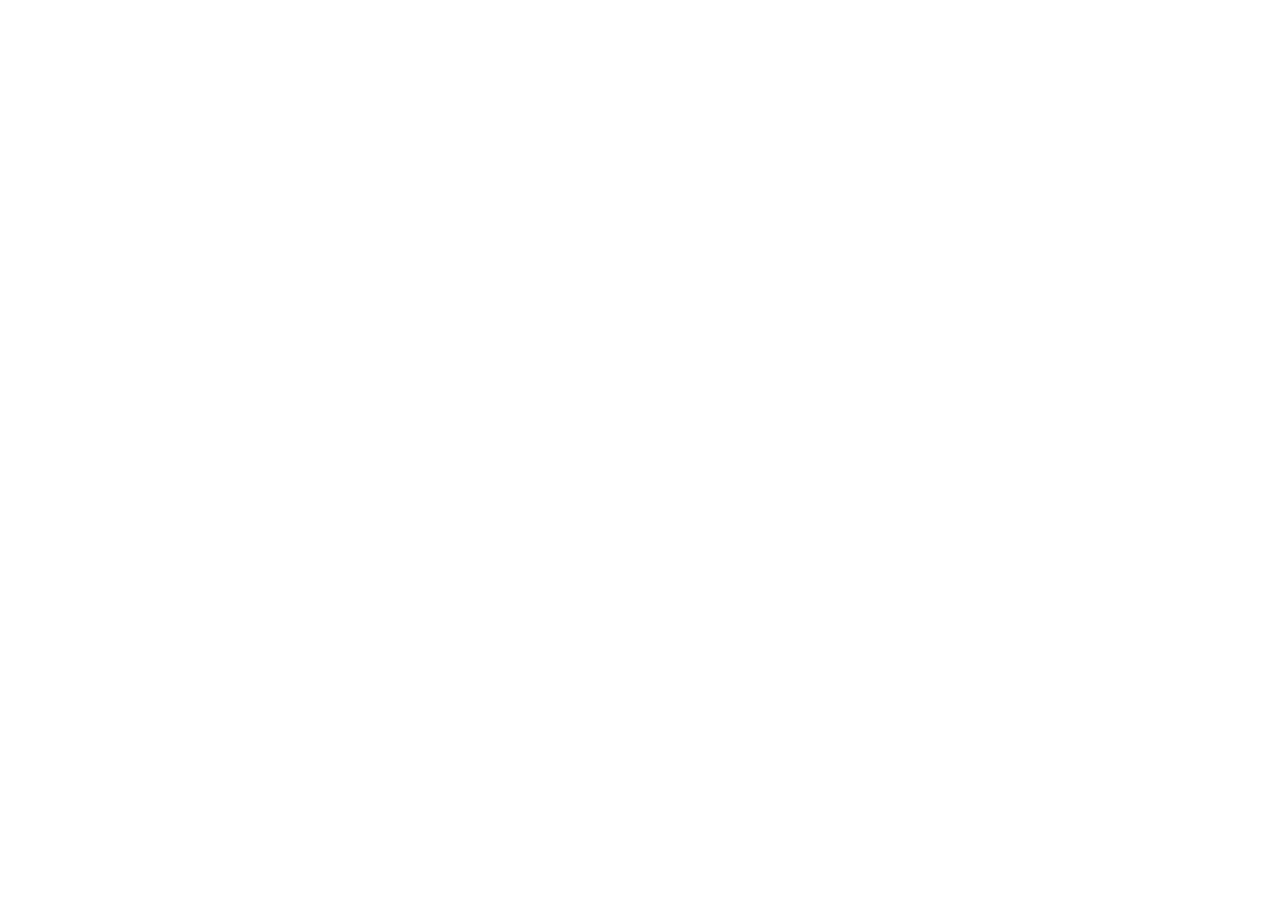
==== cat-website/index.html @ 89e73e98 "Add redirect from /cat-website to https://cat.cateam.me" ====
<!DOCTYPE html>
<html>
  <head>
    <meta http-equiv="refresh" content="0; url=https://cat.cateam.me" />
    <title>Redirecting...</title>
  </head>
  <body>
    <p>Redirecting to <a href="https://cat.cateam.me">cat.cateam.me</a>...</p>
  </body>
</html>
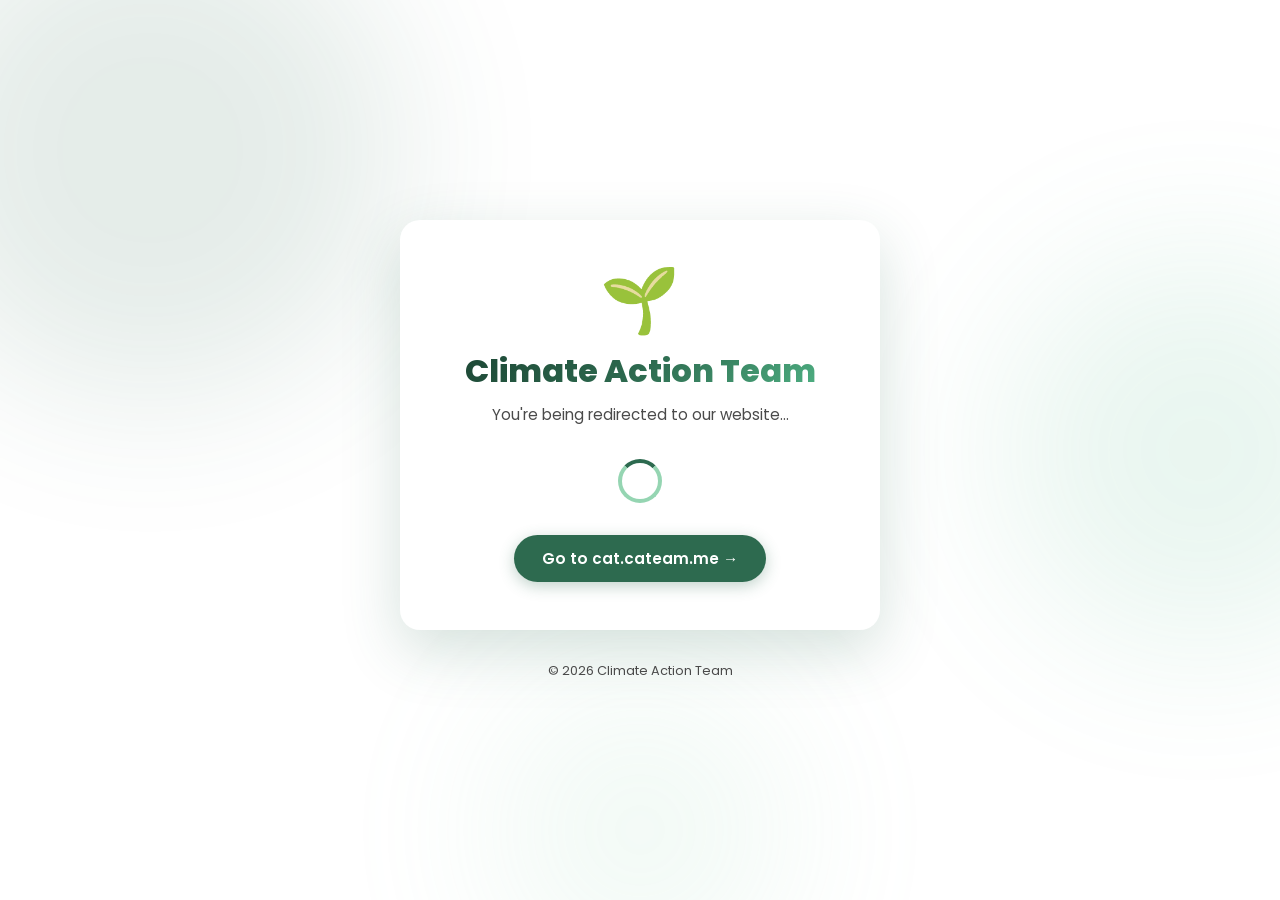
==== commit 4cc6e4d2: "Update cat-website/index.html with on-brand redirect splash page Co-authored-by: EthanK511 <23407496" ====
--- a/cat-website/index.html
+++ b/cat-website/index.html
@@ -1,10 +1,241 @@
 <!DOCTYPE html>
-<html>
+<html lang="en">
   <head>
-    <meta http-equiv="refresh" content="0; url=https://cat.cateam.me" />
-    <title>Redirecting...</title>
+    <meta charset="UTF-8" />
+    <meta name="viewport" content="width=device-width, initial-scale=1.0" />
+    <meta http-equiv="refresh" content="3; url=https://cat.cateam.me" />
+    <title>Climate Action Team — Redirecting…</title>
+    <link rel="icon" type="image/svg+xml" href="https://cat.cateam.me/assets/images/favicon.svg" />
+    <link rel="preconnect" href="https://fonts.googleapis.com" />
+    <link rel="preconnect" href="https://fonts.gstatic.com" crossorigin />
+    <link href="https://fonts.googleapis.com/css2?family=Poppins:wght@300;400;500;600;700;800&display=swap" rel="stylesheet" />
+    <style>
+      :root {
+        --primary-color: #2d6a4f;
+        --primary-dark: #1b4332;
+        --primary-light: #40916c;
+        --secondary-color: #52b788;
+        --accent-color: #95d5b2;
+        --text-dark: #1a1a1a;
+        --text-light: #4a4a4a;
+        --background: #ffffff;
+        --background-light: #f8f9fa;
+      }
+
+      *, *::before, *::after {
+        box-sizing: border-box;
+        margin: 0;
+        padding: 0;
+      }
+
+      body {
+        font-family: 'Poppins', -apple-system, BlinkMacSystemFont, 'Segoe UI', Roboto, 'Helvetica Neue', Arial, sans-serif;
+        background: var(--background);
+        min-height: 100vh;
+        display: flex;
+        flex-direction: column;
+        align-items: center;
+        justify-content: center;
+        color: var(--text-dark);
+        overflow: hidden;
+      }
+
+      /* ── Background blobs ── */
+      .blob-container {
+        position: fixed;
+        inset: 0;
+        z-index: 0;
+        overflow: hidden;
+        pointer-events: none;
+      }
+
+      .hero-blob {
+        position: absolute;
+        border-radius: 50%;
+        filter: blur(80px);
+        opacity: 0.12;
+      }
+
+      .hero-blob--1 {
+        width: 500px;
+        height: 500px;
+        background: var(--primary-color);
+        top: -100px;
+        left: -100px;
+        animation: blobDrift 18s ease-in-out infinite;
+      }
+
+      .hero-blob--2 {
+        width: 400px;
+        height: 400px;
+        background: var(--secondary-color);
+        top: 50%;
+        right: -120px;
+        transform: translateY(-50%);
+        animation: blobDrift 22s ease-in-out infinite reverse;
+      }
+
+      .hero-blob--3 {
+        width: 300px;
+        height: 300px;
+        background: var(--accent-color);
+        bottom: -80px;
+        left: 50%;
+        transform: translateX(-50%);
+        animation: blobDrift 15s ease-in-out infinite 3s;
+      }
+
+      /* ── Card ── */
+      .card {
+        position: relative;
+        z-index: 1;
+        background: #ffffff;
+        border-radius: 20px;
+        box-shadow: 0 20px 60px rgba(45, 106, 79, 0.2);
+        max-width: 480px;
+        width: calc(100% - 2rem);
+        padding: 3rem 2.5rem;
+        text-align: center;
+        animation: fadeInUp 0.8s ease-out both;
+      }
+
+      /* ── Emoji ── */
+      .leaf-emoji {
+        font-size: 4rem;
+        display: block;
+        margin-bottom: 1.25rem;
+        animation: float 3s ease-in-out infinite;
+        line-height: 1;
+      }
+
+      /* ── Heading ── */
+      .card-title {
+        font-size: clamp(1.5rem, 5vw, 2rem);
+        font-weight: 800;
+        background: linear-gradient(135deg, #1b4332 0%, #2d6a4f 50%, #52b788 100%);
+        -webkit-background-clip: text;
+        -webkit-text-fill-color: transparent;
+        background-clip: text;
+        margin-bottom: 0.75rem;
+        line-height: 1.2;
+      }
+
+      /* ── Subtitle ── */
+      .card-subtitle {
+        font-size: 0.95rem;
+        color: var(--text-light);
+        font-weight: 400;
+        margin-bottom: 2rem;
+        line-height: 1.6;
+      }
+
+      /* ── Spinner ── */
+      .spinner-wrap {
+        display: flex;
+        justify-content: center;
+        margin-bottom: 2rem;
+      }
+
+      .spinner {
+        width: 44px;
+        height: 44px;
+        border: 4px solid var(--accent-color);
+        border-top-color: var(--primary-color);
+        border-radius: 50%;
+        animation: spin 0.9s linear infinite;
+      }
+
+      /* ── Button ── */
+      .btn {
+        display: inline-block;
+        text-decoration: none;
+        font-family: inherit;
+        font-size: 0.95rem;
+        font-weight: 600;
+        padding: 0.75rem 1.75rem;
+        border-radius: 9999px;
+        cursor: pointer;
+        transition: transform 0.2s ease, box-shadow 0.2s ease;
+      }
+
+      .btn-primary {
+        background: var(--primary-color);
+        color: #ffffff;
+        box-shadow: 0 4px 15px rgba(45, 106, 79, 0.3);
+      }
+
+      .btn-primary:hover {
+        transform: translateY(-3px);
+        box-shadow: 0 8px 25px rgba(45, 106, 79, 0.4);
+      }
+
+      /* ── Footer ── */
+      .page-footer {
+        position: relative;
+        z-index: 1;
+        margin-top: 2rem;
+        font-size: 0.8rem;
+        color: var(--text-light);
+      }
+
+      /* ── Animations ── */
+      @keyframes fadeInUp {
+        from {
+          opacity: 0;
+          transform: translateY(30px);
+        }
+        to {
+          opacity: 1;
+          transform: translateY(0);
+        }
+      }
+
+      @keyframes float {
+        0%, 100% { transform: translateY(0); }
+        50%       { transform: translateY(-15px); }
+      }
+
+      @keyframes blobDrift {
+        0%, 100% { transform: translate(0, 0) scale(1); }
+        33%      { transform: translate(30px, -30px) scale(1.05); }
+        66%      { transform: translate(-20px, 20px) scale(0.97); }
+      }
+
+      @keyframes spin {
+        to { transform: rotate(360deg); }
+      }
+    </style>
   </head>
   <body>
-    <p>Redirecting to <a href="https://cat.cateam.me">cat.cateam.me</a>...</p>
+
+    <!-- Background blobs -->
+    <div class="blob-container" aria-hidden="true">
+      <div class="hero-blob hero-blob--1"></div>
+      <div class="hero-blob hero-blob--2"></div>
+      <div class="hero-blob hero-blob--3"></div>
+    </div>
+
+    <!-- Splash card -->
+    <main class="card" role="main">
+      <span class="leaf-emoji" aria-hidden="true">🌱</span>
+      <h1 class="card-title">Climate Action Team</h1>
+      <p class="card-subtitle">You're being redirected to our website…</p>
+      <div class="spinner-wrap" aria-label="Loading">
+        <div class="spinner"></div>
+      </div>
+      <a href="https://cat.cateam.me" class="btn btn-primary">Go to cat.cateam.me →</a>
+    </main>
+
+    <!-- Footer -->
+    <footer class="page-footer">
+      <p>© 2026 Climate Action Team</p>
+    </footer>
+
+    <script>
+      setTimeout(function () {
+        window.location.href = 'https://cat.cateam.me';
+      }, 3000);
+    </script>
+
   </body>
 </html>
